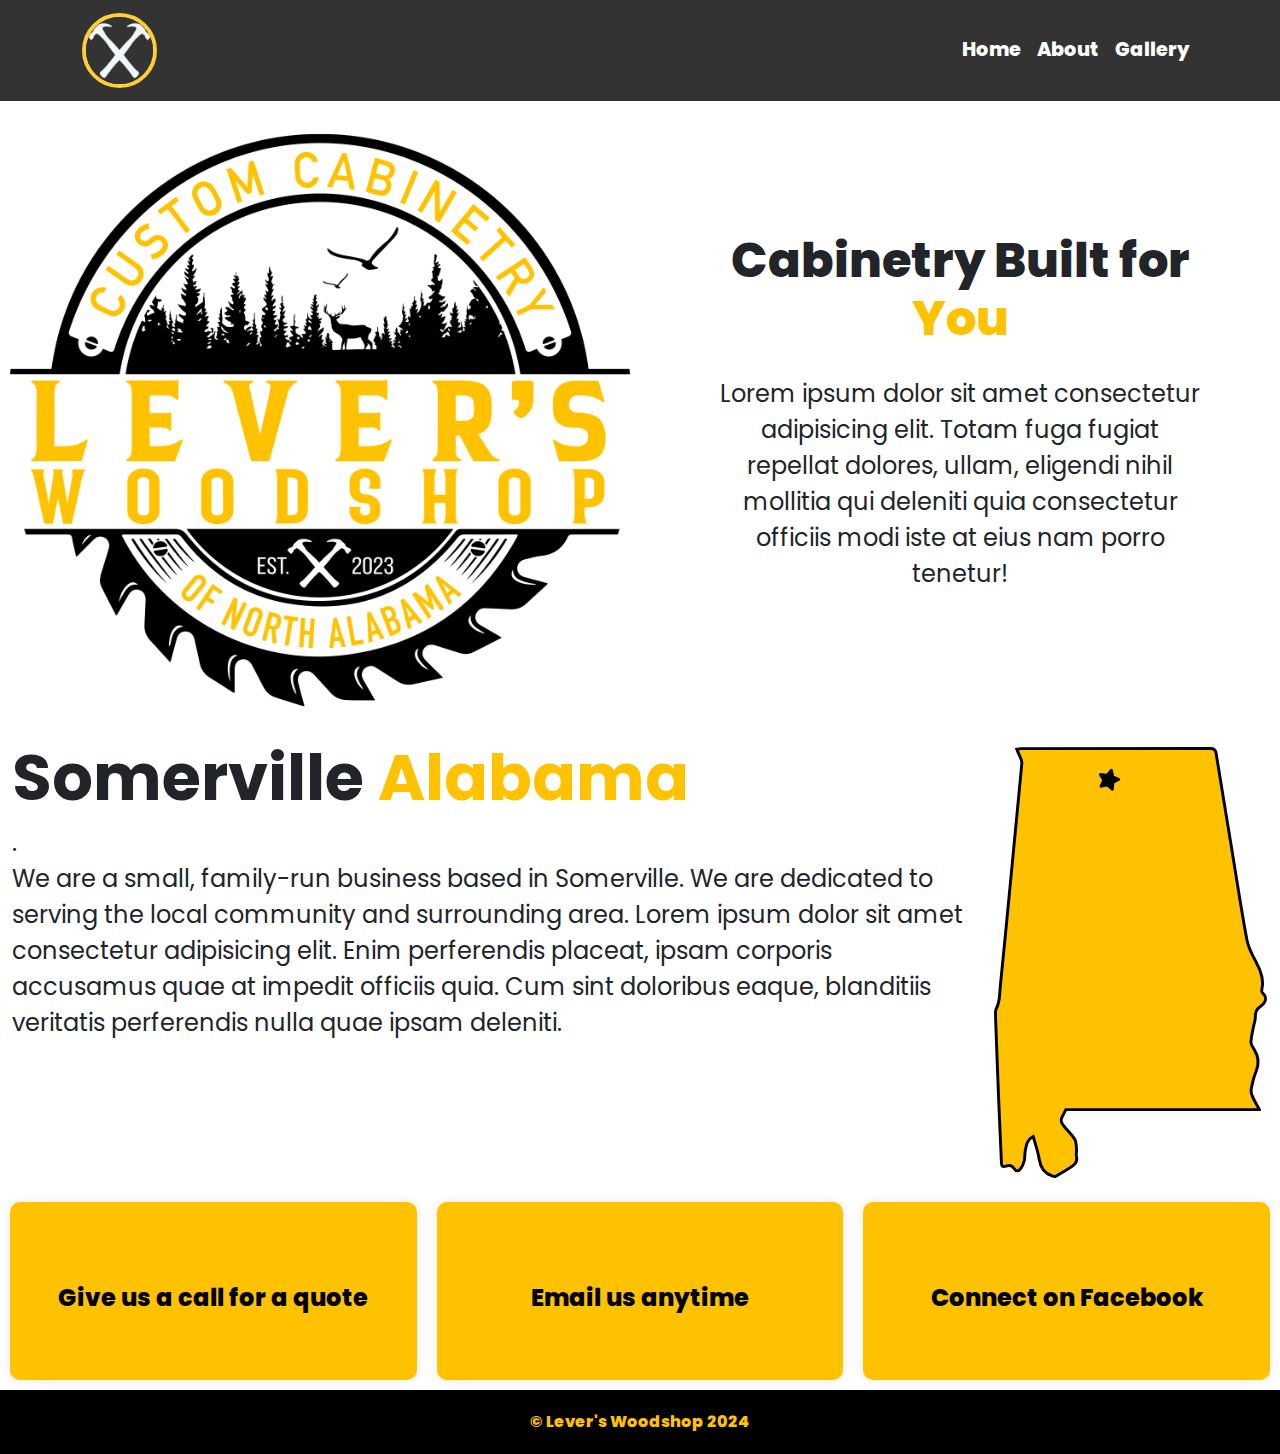
==== index.html @ 657332fc "Add files via upload" ====
<!DOCTYPE html>
<html lang="en">
<head>
    <meta charset="UTF-8">
    <meta name="viewport" content="width=device-width, initial-scale=1.0">
     <link href="https://cdn.jsdelivr.net/npm/bootstrap@5.3.3/dist/css/bootstrap.min.css" rel="stylesheet" integrity="sha384-QWTKZyjpPEjISv5WaRU9OFeRpok6YctnYmDr5pNlyT2bRjXh0JMhjY6hW+ALEwIH" crossorigin="anonymous">
    <link rel="stylesheet" href="styles.css">
    <link rel="preconnect" href="https://fonts.googleapis.com">
    <link rel="preconnect" href="https://fonts.gstatic.com" crossorigin>
    <link href="https://fonts.googleapis.com/css2?family=Poppins:ital,wght@0,100;0,200;0,300;0,400;0,500;0,600;0,700;0,800;0,900;1,100;1,200;1,300;1,400;1,500;1,600;1,700;1,800;1,900&display=swap" rel="stylesheet">
    <link rel="stylesheet" href="https://cdnjs.cloudflare.com/ajax/libs/font-awesome/6.5.1/css/all.min.css" integrity="sha512-DTOQO9RWCH3ppGqcWaEA1BIZOC6xxalwEsw9c2QQeAIftl+Vegovlnee1c9QX4TctnWMn13TZye+giMm8e2LwA==" crossorigin="anonymous" referrerpolicy="no-referrer"/>
    <link rel="icon" href="./img/hammers_favicon.png" type="image/png">
    <link rel="shortcut icon" type="image/x-icon" href="favicon.ico?">
    <title>Lever's Woodshop</title>
    <meta property="og:title" content="Lever's Woodshop" />
    <meta property="og:type" content="website" />
    <meta property="og:url" content="https://mmc-103.github.io/levers-s/" />
    <meta property="og:image" content="./img/logo.png" />
</head>
<body>

    <nav class="navbar navbar-expand-lg fixed-top">
        <div class="container">
            <a href="#" class="navbar-brand" ><img src="img/hammers.png" alt="hammers logo" id="hammer-icon"></a>
            <button class="navbar-toggler" type="button" data-bs-toggle="collapse" data-bs-target="#nav-menu">
                <span class="navbar-toggler-icon" id="hamburger"></span>
            </button>

            <div class="collapse navbar-collapse" id="nav-menu">
                <ul class="navbar-nav ms-auto">
                    <li class="nav-item">
                        <a href="#" class="nav-link">Home</a>
                    </li>
                    <li class="nav-item">
                        <a href="about.html" class="nav-link">About</a>
                    </li>
                    <li class="nav-item">
                        <a href="gallery.html" class="nav-link">Gallery</a>
                    </li>
                </ul>
            </div>
        </div>
    </nav>

    <div class="showcase">
        <img src="img/logo.png" alt="Lever's logo" class="img-fluid" id="showcase-image">
        <div class="container showcase-info">
            <h1 class="tagline">Cabinetry Built for <span class="primary">You</span></h1>
            <p class="showcase-description">
                Lorem ipsum dolor sit amet consectetur adipisicing elit. Totam fuga fugiat repellat dolores, ullam, eligendi nihil mollitia qui deleniti quia consectetur officiis modi iste at eius nam porro tenetur!
            </p>
        </div>
    </div>

    <section class="location">

    <!-- <div class="alabama-container container-fluid"> -->
        <!-- <img src="img/star.svg" alt="a star" id="star"> -->
        <!-- </div> -->

        <div class="location-info container-fluid">
            <h2 class="location-header">Somerville <span class="primary">Alabama</span></h2>.
            <p class="location-description">We are a small, family-run business based in Somerville.  We are dedicated to serving the local community and surrounding area. Lorem ipsum dolor sit amet consectetur adipisicing elit. Enim perferendis placeat, ipsam corporis accusamus quae at impedit officiis quia. Cum sint doloribus eaque, blanditiis veritatis perferendis nulla quae ipsam deleniti.</p>
        </div>
        <img src="img/somerville_alabama_star.png" alt="outline of Alabama" class="img-fluid" id="outline">
   </section>

   <div id="features">
        <a href="#" target="_blank"><div class="box">
            <i class="fa-solid fa-phone fa-6x"></i>
            <!-- <h3>Location</h3> -->
            <p>Give us a call for a quote</p>
        </div></a>
        <a href="#" target="_blank"><div class="box">
            <i class="fa-regular fa-envelope fa-6x"></i>
            <!-- <h3>Reviews</h3> -->
            <p>Email us anytime</p>
        </div></a>
        <a href="#" target="_blank"><div class="box">
            <i class="fa-brands fa-facebook fa-6x"></i>
            <!-- <h3>Coldwell Banker</h3> -->
            <p>Connect on Facebook</p>
        </div></a>
    </div>


    <footer><p>&copy; Lever's Woodshop 2024 </p></footer>

<script src="https://cdn.jsdelivr.net/npm/@popperjs/core@2.11.8/dist/umd/popper.min.js" integrity="sha384-I7E8VVD/ismYTF4hNIPjVp/Zjvgyol6VFvRkX/vR+Vc4jQkC+hVqc2pM8ODewa9r" crossorigin="anonymous"></script>
<script src="https://cdn.jsdelivr.net/npm/bootstrap@5.3.3/dist/js/bootstrap.min.js" integrity="sha384-0pUGZvbkm6XF6gxjEnlmuGrJXVbNuzT9qBBavbLwCsOGabYfZo0T0to5eqruptLy" crossorigin="anonymous"></script>


</body>
</html>
---- styles.css ----
*{
    box-sizing: border-box;
    padding: 0;
    margin: 0;
}

body{
    font-family: "Poppins";
    line-height: 1.5;
}

a{
    text-decoration: none;
}

.box{
    color: #000;
    display: flex;
    flex-direction: column;
    align-items: space-between;
    /* justify-content: center; */
    text-align: center;
    gap: 30px;
    padding: 3rem 2rem;
    background-color: #ffc200;
    box-shadow:  0 0 10px rgba(0, 0, 0, 0.1);
    font-weight: 800;
    border-radius: 10px;
}

.box p{
    font-size: 1.5rem;
}

.box:hover{
    opacity: .7;
}

#features{
    display: flex;
    gap: 20px;
    padding: 10px;
    /* background-color: #000; */
    /* flex-wrap: wrap; */
    /* flex-basis: 33%; */
    width: 100%;
}

#features > *{
    /* flex-grow: 1;
    flex-basis: 1; */
    flex: 1;
}

.navbar{
    background-color: #000;
    /* width: 100%; */
    opacity: .8;
}

#hammer-icon{
    width: 75px;
    height: 75px;
    border-radius: 50%;
    border: 4px solid #ffc200;
}

.nav-item a{
    color: #fff;
    font-weight: 750;
    font-size: 1.2rem;
}

.nav-item a:hover{
    color:#ffc200;
}

/* .collapse{
    color: #fff;;
}

.navbar-collapse{
    color: #fff;
} */

.navbar-toggler-icon {
  background-image: url("data:image/svg+xml,%3csvg xmlns='http://www.w3.org/2000/svg' viewBox='0 0 30 30'%3e%3cpath stroke='rgba(255, 255, 255, 1)' stroke-linecap='round' stroke-miterlimit='10' stroke-width='2' d='M4 7h22M4 15h22M4 23h22'/%3e%3c/svg%3e");
}

.showcase{
    display: flex;
    padding-top: 100px;
}

.showcase-info{
    width: 50%;
    text-align: center;
    display: flex;
    flex-direction: column;
    justify-content: center;
    align-items: center;
    padding: 10px 80px;
    font-size: 1.5rem;
}

.primary{
    color:#ffc200
}

.tagline{
    padding-bottom: 20px;
    font-size: 3rem;
    font-weight: 800;
}

#showcase-image{
    width: 50%;
}

.location{
    display: flex;
}

/*
#star{
    position: absolute;
    height: 24px;
    width: 24px;
    top: 20px;
    left: 115px;
    transform: rotate(15deg);
} */
.location-info{
    font-size: 1.5rem;

}
.location-header{
    font-weight: bold;
    font-size: 4rem;
}

footer{
    background-color: #000;
    color: #ffc200;
    text-align: center;
    padding: 20px 0;
    margin: 0;
    font-weight: 800;
}
footer p{
    display: block;
    margin: 0;
}

@media(max-width: 992px){
    .showcase, .location{
        flex-direction: column;
        justify-content: center;
        align-items: center;
    }

    .location{
        flex-direction: column-reverse;
    }

    .showcase{
        padding-top: 125px;
    }

    .location-info{
        width: 100%;
    }

    .showcase-info{
        padding: 0;
        width: 100%;
    }

    #features{
        flex-direction: column;
    }
}


/* mapbox
   reviews
   socials
   info boxes
   screenshot alabama?
   accordian */
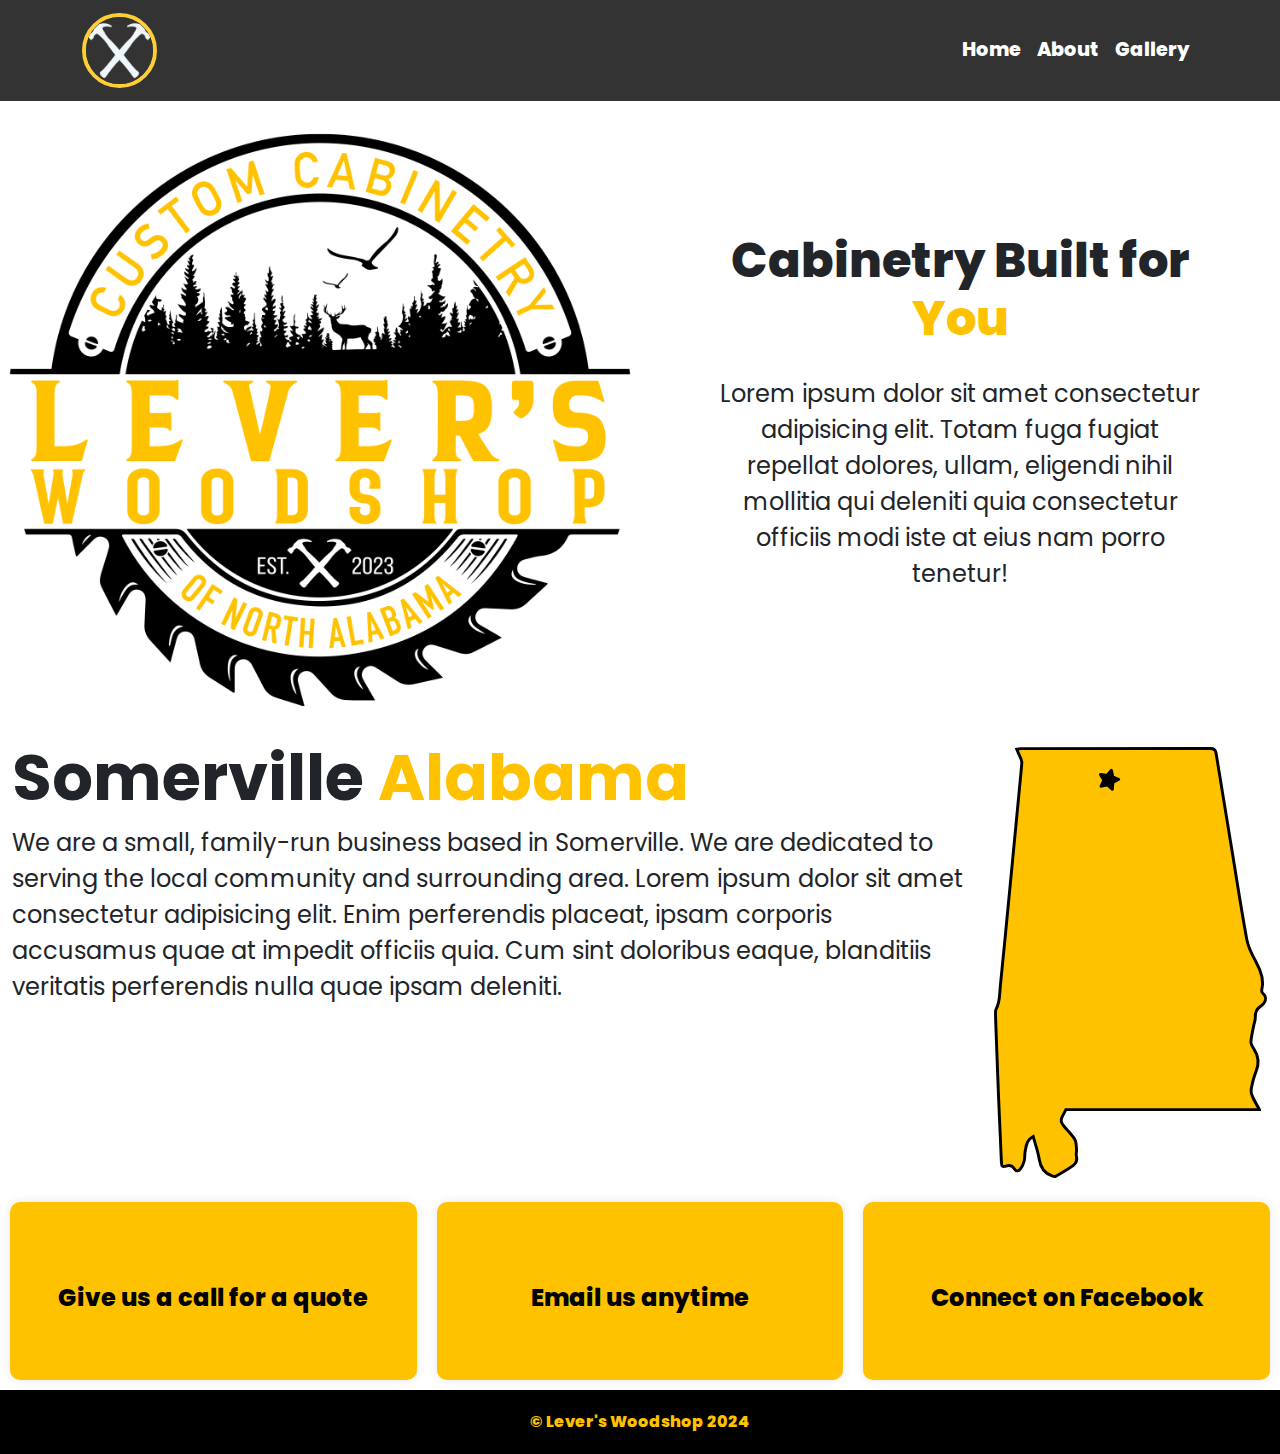
==== commit 34521629: "Add files via upload" ====
--- a/index.html
+++ b/index.html
@@ -59,7 +59,7 @@
         <!-- </div> -->
 
         <div class="location-info container-fluid">
-            <h2 class="location-header">Somerville <span class="primary">Alabama</span></h2>.
+            <h2 class="location-header">Somerville <span class="primary">Alabama</span></h2>
             <p class="location-description">We are a small, family-run business based in Somerville.  We are dedicated to serving the local community and surrounding area. Lorem ipsum dolor sit amet consectetur adipisicing elit. Enim perferendis placeat, ipsam corporis accusamus quae at impedit officiis quia. Cum sint doloribus eaque, blanditiis veritatis perferendis nulla quae ipsam deleniti.</p>
         </div>
         <img src="img/somerville_alabama_star.png" alt="outline of Alabama" class="img-fluid" id="outline">
